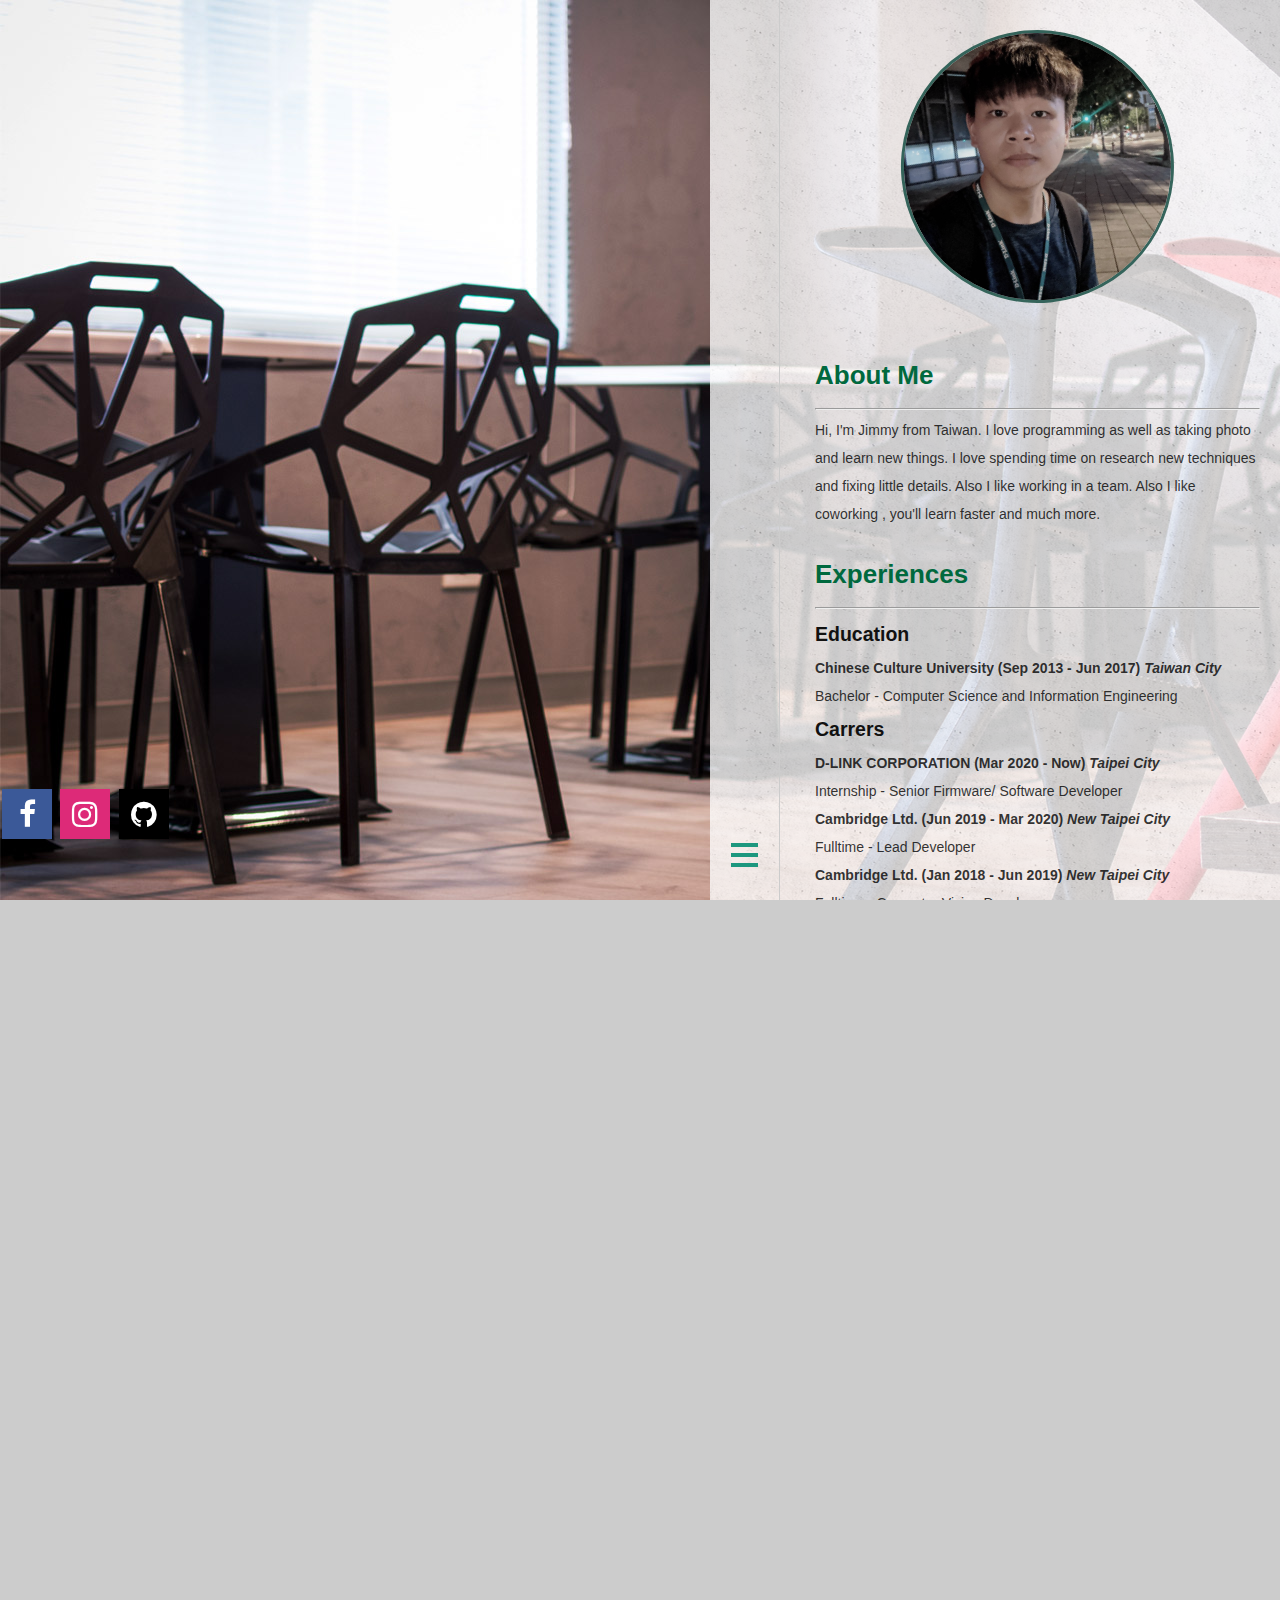
==== index.html @ 31b5d70c "[TASK] update experence, language" ====
﻿<!DOCTYPE >
<html>

<head>
    <meta http-equiv="Content-Type" content="text/html; charset=utf-8" />
    <title>Jimmy | Personal Website</title>
    <!--<link rel="SHORTCUT ICON" href="favicon.ico">-->
    <link rel="stylesheet" href="css/leaf.css" />
    <!--背景-->
    <script type="text/javascript" src="js/jquery.min.js"></script>
    <script type="text/javascript" src="js/supersized.2.0.js"></script>
    <script type="text/javascript" src="js/bg.js"></script>
    <link rel="stylesheet" type="text/css" media="all" href="css/room_bg.css" />
    <!--背景_END-->
    <!--右欄開關-->
    <script type="text/javascript" src="js/open.js"></script>
    <!--右欄開關_END-->

    <meta name="viewport" content="width=device-width, initial-scale=1" />
    <link rel="stylesheet" href="https://maxcdn.bootstrapcdn.com/font-awesome/4.3.0/css/font-awesome.min.css" />
    <link href="/view/css/bootstrap.min.css" rel="stylesheet" />
    <script type="text/javascript" src="js/a076d05399.js"></script>

    <!-- LIGHT BOX -->
    <script type="text/javascript" src="js/highslide.js"></script>
    <script type="text/javascript">
        hs.graphicsDir = "graphics/";
    </script>

    <script type="text/javascript">
        function isMobile() {
            var check = false;
            (function(a) {
                if (
                    /(android|bb\d+|meego).+mobile|avantgo|bada\/|blackberry|blazer|compal|elaine|fennec|hiptop|iemobile|ip(hone|od)|iris|kindle|lge |maemo|midp|mmp|mobile.+firefox|netfront|opera m(ob|in)i|palm( os)?|phone|p(ixi|re)\/|plucker|pocket|psp|series(4|6)0|symbian|treo|up\.(browser|link)|vodafone|wap|windows ce|xda|xiino/i.test(
                        a
                    ) ||
                    /1207|6310|6590|3gso|4thp|50[1-6]i|770s|802s|a wa|abac|ac(er|oo|s\-)|ai(ko|rn)|al(av|ca|co)|amoi|an(ex|ny|yw)|aptu|ar(ch|go)|as(te|us)|attw|au(di|\-m|r |s )|avan|be(ck|ll|nq)|bi(lb|rd)|bl(ac|az)|br(e|v)w|bumb|bw\-(n|u)|c55\/|capi|ccwa|cdm\-|cell|chtm|cldc|cmd\-|co(mp|nd)|craw|da(it|ll|ng)|dbte|dc\-s|devi|dica|dmob|do(c|p)o|ds(12|\-d)|el(49|ai)|em(l2|ul)|er(ic|k0)|esl8|ez([4-7]0|os|wa|ze)|fetc|fly(\-|_)|g1 u|g560|gene|gf\-5|g\-mo|go(\.w|od)|gr(ad|un)|haie|hcit|hd\-(m|p|t)|hei\-|hi(pt|ta)|hp( i|ip)|hs\-c|ht(c(\-| |_|a|g|p|s|t)|tp)|hu(aw|tc)|i\-(20|go|ma)|i230|iac( |\-|\/)|ibro|idea|ig01|ikom|im1k|inno|ipaq|iris|ja(t|v)a|jbro|jemu|jigs|kddi|keji|kgt( |\/)|klon|kpt |kwc\-|kyo(c|k)|le(no|xi)|lg( g|\/(k|l|u)|50|54|\-[a-w])|libw|lynx|m1\-w|m3ga|m50\/|ma(te|ui|xo)|mc(01|21|ca)|m\-cr|me(rc|ri)|mi(o8|oa|ts)|mmef|mo(01|02|bi|de|do|t(\-| |o|v)|zz)|mt(50|p1|v )|mwbp|mywa|n10[0-2]|n20[2-3]|n30(0|2)|n50(0|2|5)|n7(0(0|1)|10)|ne((c|m)\-|on|tf|wf|wg|wt)|nok(6|i)|nzph|o2im|op(ti|wv)|oran|owg1|p800|pan(a|d|t)|pdxg|pg(13|\-([1-8]|c))|phil|pire|pl(ay|uc)|pn\-2|po(ck|rt|se)|prox|psio|pt\-g|qa\-a|qc(07|12|21|32|60|\-[2-7]|i\-)|qtek|r380|r600|raks|rim9|ro(ve|zo)|s55\/|sa(ge|ma|mm|ms|ny|va)|sc(01|h\-|oo|p\-)|sdk\/|se(c(\-|0|1)|47|mc|nd|ri)|sgh\-|shar|sie(\-|m)|sk\-0|sl(45|id)|sm(al|ar|b3|it|t5)|so(ft|ny)|sp(01|h\-|v\-|v )|sy(01|mb)|t2(18|50)|t6(00|10|18)|ta(gt|lk)|tcl\-|tdg\-|tel(i|m)|tim\-|t\-mo|to(pl|sh)|ts(70|m\-|m3|m5)|tx\-9|up(\.b|g1|si)|utst|v400|v750|veri|vi(rg|te)|vk(40|5[0-3]|\-v)|vm40|voda|vulc|vx(52|53|60|61|70|80|81|83|85|98)|w3c(\-| )|webc|whit|wi(g |nc|nw)|wmlb|wonu|x700|yas\-|your|zeto|zte\-/i.test(
                        a.substr(0, 4)
                    )
                )
                    check = true;
            })(navigator.userAgent || navigator.vendor || window.opera);
            return check;
        }

        if (isMobile()) {
            document.location.href = "m/index.html";
        }
    </script>
    <meta name="google-site-verification" content="cEShAWqY3ZxwFz__zzpzjwgr3gVV1pVsUml0O7rnd60" />
    <meta name="msvalidate.01" content="6871C5CF483B81D70592AC9193F6018C" />

    <!-- Google Tag Manager -->
    <script>
        (function(w, d, s, l, i) {
            w[l] = w[l] || [];
            w[l].push({
                "gtm.start": new Date().getTime(),
                event: "gtm.js",
            });
            var f = d.getElementsByTagName(s)[0],
                j = d.createElement(s),
                dl = l != "dataLayer" ? "&l=" + l : "";
            j.async = true;
            j.src = "https://www.googletagmanager.com/gtm.js?id=" + i + dl;
            f.parentNode.insertBefore(j, f);
        })(window, document, "script", "dataLayer", "GTM-5G7M9Z7");
    </script>
    <!-- End Google Tag Manager -->

    <style></style>
</head>

<body>
    <div id="RightDiv">
        <div class="TheButton">
            <div class="wrap">
                <header>
                    <a class="close">About Jimmy</a>
                    <div class="menu"></div>
                </header>
                <div class="main"></div>
            </div>
        </div>
        <div class="Info">
            <div style="margin: 30px auto 10px auto; width: 100%;">
                <img src="images/profile.jpg" class="profile-photo" /><br />
                <h1>About Me</h1>
                <hr />
                <div class="text" id="content ">
                    <p>
                        Hi, I'm Jimmy from Taiwan. I love programming as well as taking photo and learn new things. I love spending time on research new techniques and fixing little details. Also I like working in a team. Also I like coworking , you'll learn faster and much
                        more.
                    </p>
                </div>

                <div class="text" id="content ">
                    <div id="experiences " class="container">
                        <h1>Experiences</h1>
                        <hr />
                        <h2>Education</h2>
                        <div class="row">
                            <div class="col-md-4">
                                <p style="font-weight: bold;">Chinese Culture University (Sep 2013 - Jun 2017) <i class="fas fa-map-marker-alt"> Taiwan City</i></p>

                            </div>
                            <div class="col-md-8">
                                <p>Bachelor - Computer Science and Information Engineering</p>

                            </div>
                        </div>
                        <h2>Carrers</h2>
                        <div class="row">
                            <div class="col-md-4">
                                <p style="font-weight: bold;">D-LINK CORPORATION (Mar 2020 - Now) <i class="fas fa-map-marker-alt"> Taipei City</i></p>
                            </div>
                            <div class="col-md-8">
                                <p>Internship - Senior Firmware/ Software Developer</p>

                            </div>
                        </div>
                        <div class="row">
                            <div class="col-md-4">
                                <p style="font-weight: bold;">Cambridge Ltd. (Jun 2019 - Mar 2020) <i class="fas fa-map-marker-alt"> New Taipei City</i></p>
                            </div>
                            <div class="col-md-8">
                                <p>Fulltime - Lead Developer</p>

                            </div>
                        </div>
                        <div class="row">
                            <div class="col-md-4">
                                <p style="font-weight: bold;">Cambridge Ltd. (Jan 2018 - Jun 2019) <i class="fas fa-map-marker-alt"> New Taipei City</i></p>
                            </div>
                            <div class="col-md-8">
                                <p>Fulltime - Computer Vision Developer</p>

                            </div>
                        </div>
                        <div class="row">
                            <div class="col-md-4">
                                <p style="font-weight: bold;">Taiwan Travel Map (Jan 2017 - Jun 2017) <i class="fas fa-map-marker-alt"> Taipei City</i></p>
                            </div>
                            <div class="col-md-8">
                                <p>Internship - Web Developer</p>

                            </div>
                        </div>
                    </div>
                </div>
                <h1>Language</h1>
                <hr />
                <div class="text" id="content ">
                    <div class="container">
                        <div class="row">
                            <div class="col-xs-6">
                                <label style="font-weight: bold;">Chinese (Mother tongue)</label>
                            </div>
                            <div class="col-xs-6">
                                <progress value="90" max="100"></progress>
                            </div>
                        </div>
                        <div class="row">
                            <div class="col-xs-6">
                                <label style="font-weight: bold;">English (Survivable)</label>
                            </div>
                            <div class="col-xs-6">
                                <progress value="60" max="100"></progress>
                            </div>
                        </div>
                        <div class="row">
                            <div class="col-xs-6">
                                <label style="font-weight: bold;">Japanese (A little)</label>
                            </div>
                            <div class="col-xs-6">
                                <progress value="30" max="100"></progress>
                            </div>
                        </div>
                    </div>
                </div>
            </div>
        </div>
    </div>
    <div class="bottomDiv">
        <a class="fa fa-facebook" target="_blank " href="https://www.facebook.com/Jimmy.Wuuu.Tw "></a>
        <a class="fa fa-instagram" target="_blank " href="https://www.instagram.com/letthetimestop/?hl=zh-tw "></a>
        <a class="fa fa-github" target="_blank " href="https://github.com/ZhongJunJimmy "></a>
    </div>

    <!--背景滿版左右按鈕控制-->
    <div id="navigation ">
        <a id="prevslide "></a>
        <a id="nextslide "></a>
    </div>
    <!--背景滿版左右按鈕控制_END-->
    <div id="supersize ">
        <a><img src=" " style="position: absolute; z-index: 99;" /><img src="images/bg1.jpg " /></a>
        <a><img src=" " style="position: absolute; z-index: 99;" /><img src="images/bg3.jpg " /></a>
        <a><img src=" " style="position: absolute; z-index: 99;" /><img src="images/bg2.jpg " /></a>
        <a><img src=" " style="position: absolute; z-index: 99;" /><img src="images/bg4.jpg " /></a>
        <a><img src=" " style="position: absolute; z-index: 99;" /><img src="images/bg5.jpg " /></a>
        <a><img src=" " style="position: absolute; z-index: 99;" /><img src="images/bg6.jpg " /></a>
        <a><img src=" " style="position: absolute; z-index: 99;" /><img src="images/bg7.jpg " /></a>
        <a><img src=" " style="position: absolute; z-index: 99;" /><img src="images/bg8.jpg " /></a>
        <a><img src=" " style="position: absolute; z-index: 99;" /><img src="images/bg9.jpg " /></a>
    </div>
</body>

</html>
---- css/leaf.css ----
@import url("reset.css");
html,
body {
    height: 100%;
    overflow: hidden;
    background-color: #CCC;
    font-family: Arial;
}

.wrap {
    min-height: 100%;
    *display: table;
    /* For IE7 Hack */
    *height: 100%;
    /* For IE7 Hack */
}

.main {
    overflow: auto;
    /*padding-bottom: 230px; */
}


/* must be same height as the footer */

#footer {
    position: relative;
    margin-top: -230px;
    /* negative value of footer height */
    height: 230px;
    clear: both;
    display: none;
}

header {
    transition: all 0.4s;
    background: none;
    height: 100%;
    border-right: 1px solid #CCC;
}

header:hover {
    background: #dbe000;
    transition: all 0.4s;
}

.menu {
    background: url(../images/menu.png) no-repeat center;
    width: 50px;
    height: 50px;
    position: absolute;
    z-index: 2;
    bottom: 20px;
    margin-left: 9px;
}

#RightDiv {
    width: 570px;
    height: 100%;
    min-height: 100%;
    max-height: 100%;
    position: absolute;
    z-index: 999;
    background: url(../images/menu_bg.png) repeat;
    float: right;
    right: 0px;
}

.TheButton {
    float: left;
    left: 0px;
    border: 0px solid #F00;
    width: 70px;
    height: 100%;
}

.Info {
    width: 445px;
    float: right;
    right: 0px;
    height: 100%;
    padding-right: 20px;
    /*border-left:1px solid #CCC;*/
    padding-left: 20px;
    overflow: auto;
}

.Info p {
    font-size: 13px;
    line-height: 2;
    color: #333;
}

.Info h1 {
    font-family: "Arial", sans-serif;
    padding-top: 20px;
    margin-bottom: 5px;
    color: #00693e;
}

.Info h1 span {
    color: #aac251;
    font-family: 'Oswald', sans-serif;
    font-size: 50px;
}

.Info a span {
    padding: 1px 7px;
    display: inline-block;
    color: #FFF;
    background: #1c977e;
    margin-left: 5px;
    transition: all 0.4s;
}

.Info a:hover span {
    background: #3e3e3e;
    transition: all 0.4s;
}

.Info div {
    font-size: 13px;
    line-height: 2;
    color: #111;
}

.Info .text p {
    font-family: "Arial";
    font-size: 14px;
    color: rgba(0, 0, 0, .8);
}

.close {
    width: 69px;
    display: block;
    border: 0px solid #F00;
    text-indent: -9999px;
    height: 100%;
    transition: all 0.4s;
    cursor: pointer;
    position: relative;
    z-index: 222;
}

.close:hover {
    background: #dbe000 no-repeat center top;
    transition: all 0.4s;
}

a.booking {
    position: fixed;
    z-index: 33;
    width: 80px;
    height: 80px;
    background: #ff293f;
    border-radius: 1000em;
    margin-left: 10px;
    color: #FFF;
    text-decoration: none;
    text-align: center;
    line-height: 80px;
    font-family: "Arial", sans-serif;
    transition: all 0.4s;
    top: 0;
    margin-top: 10px;
}

a.booking:hover {
    background: #1c977e;
    color: #FFF;
    transition: all 0.4s;
}

a.bookingNow {
    background: #ff293f;
    color: #FFF;
    text-decoration: none;
    text-align: center;
    font-family: "Arial", sans-serif;
    transition: all 0.4s;
    top: 0;
    margin-top: 10px;
    padding: 8px 15px;
    float: right;
    margin-bottom: 20px;
}

a.bookingNow:hover {
    background: #1c977e;
    color: #FFF;
    transition: all 0.4s;
}

.map {
    height: 32px;
    background: url(../images/map.png) left center no-repeat;
    padding-left: 30px;
}

.tel {
    height: 26px;
    background: url(../images/tel.png) left center no-repeat;
    padding-left: 30px;
}

.fax {
    height: 26px;
    background: url(../images/fax.png) left center no-repeat;
    padding-left: 30px;
}

.mail {
    height: 26px;
    background: url(../images/mail.png) left center no-repeat;
    padding-left: 30px;
    margin-bottom: 30px;
}

#footer a.copyright {
    background: url(../images/copyright.png) no-repeat;
    width: 11px;
    height: 226px;
    display: block;
    float: left;
    left: 0px;
    border: 0px solid #F00;
    margin-right: 5px;
    text-indent: -9999px;
}

#footer a.copyright:hover {
    background: url(../images/copyright_hover.png) no-repeat;
}

.links_div {
    float: left;
    left: 0px;
    width: 70px;
    border: 0px solid #F00;
    padding-left: 10px;
    margin-top: 120px;
    padding-right: 20px;
}

.links_div a.links {
    float: left;
    left: 0px;
    text-decoration: none;
    color: #000;
    font-family: "Arial", sans-serif;
    padding: 0 8px;
    text-align: center;
    display: block;
    width: 15px;
}

.links_div a.links:hover {
    color: #aac251;
}

.links_bt_div {
    border-top: 2px solid #b3d6c7;
    overflow: hidden;
    clear: both;
    padding-top: 10px;
    width: 100%;
}

.links_bt_div a.fb {
    background: url(../images/fb.png) no-repeat;
    width: 26px;
    height: 26px;
    text-indent: -9999px;
    display: block;
    float: left;
    left: 0px;
    margin-right: 5px;
    margin-left: 5px;
}

.links_bt_div a.fb:hover {
    background: url(../images/fb_hover.png) no-repeat;
}

.links_bt_div a.g {
    background: url(../images/g.png) no-repeat;
    width: 26px;
    height: 26px;
    text-indent: -9999px;
    display: block;
    float: left;
    left: 0px;
}

.links_bt_div a.g:hover {
    background: url(../images/g_hover.png) no-repeat;
}

.bedPrice {
    font-size: 13px;
    line-height: 2.5;
}

.bedPrice tr td {
    border-bottom: 1px solid #999;
}

.titleIten {
    font-weight: 900;
    font-size: 15px;
}

.bottomDiv {
    position: fixed;
    z-index: 2;
    bottom: 60px;
}

a.book {
    background: #db0827;
    border: 1px solid #db0827;
}

a.web {
    background: #116f5c;
    border: 1px solid #116f5c;
}

.bottomDiv a:hover {
    background: #db0827;
    border: 1px solid #db0827;
    transition: all 0.4s;
}

.bottomDiv .fa {
    padding: 10px;
    font-size: 30px;
    width: 30px;
    text-align: center;
    text-decoration: none;
    margin: 1px 2px;
}

.bottomDiv .fa:hover {
    opacity: 0.7;
}

.bottomDiv .fa-facebook {
    background: #3B5998;
    color: white;
}

.bottomDiv .fa-Instagram {
    background: #DD2A78;
    color: white;
}

.bottomDiv .fa-github {
    background: rgb(0, 0, 0);
    color: white;
}

.Info .profile-photo {
    transform: rotate(-28deg);
    max-width: 60%;
    border-radius: 50%;
    border: 3px solid #116f5c;
    display: block;
    margin: auto;
    transition: all .25s linear;
    -webkit-filter: grayscale(50%);
    /* Safari */
    filter: grayscale(50%);
}

.Info .profile-photo:hover {
    transition: all .25s linear;
    -webkit-filter: grayscale(15%);
    /* Safari */
    filter: grayscale(15%);
}


/*LIGHTBOX*/

.highslide-wrapper div {
    font-family: Verdana, Helvetica;
    font-size: 10pt;
}

.highslide {
    cursor: url(graphics/zoomin.cur), pointer;
    outline: none;
    text-decoration: none;
}

.highslide-active-anchor img {
    visibility: hidden;
}

.highslide-wrapper,
.drop-shadow {
    background: white;
}

.highslide img {
    border: 4px solid #666;
    transition: all 0.4s;
}

.highslide:hover img {
    border: 4px solid #dbe000;
    transition: all 0.4s;
}

.highslide-wrapper {
    background: white;
}

.highslide-image {
    border: 10px solid #fff;
}

.highslide-caption {
    display: none;
    border: 5px solid white;
    border-top: none;
    padding: 0px 5px 5px 5px;
    background-color: white;
    color: #333;
}

.highslide-loading {
    display: block;
    color: black;
    font-size: 8pt;
    font-family: sans-serif;
    font-weight: bold;
    text-decoration: none;
    padding: 2px;
    border: 1px solid black;
    background-color: white;
    padding-left: 22px;
    background-image: url(../graphics/loader.white.gif);
    background-repeat: no-repeat;
    background-position: 3px 1px;
}

a.highslide-credits,
a.highslide-credits i {
    padding: 2px;
    color: silver;
    text-decoration: none;
    font-size: 10px;
}

a.highslide-credits:hover,
a.highslide-credits:hover i {
    color: white;
    background-color: gray;
}

a.highslide-full-expand {
    background: url(../highslide/graphics/fullexpand.gif) no-repeat;
    display: block;
    margin: 0 10px 10px 0;
    width: 34px;
    height: 34px;
}

.Info p button {
    border-radius: 3px;
    background-color: #e7e7e0;
    color: rgb(0, 54, 9);
    font-family: "Arial"
}

.Info p button:hover {
    border-radius: 3px;
    background-color: white;
    color: black;
    border: 2px solid #e7e7e0;
    font-family: "Arial";
}
---- css/room_bg.css ----
@charset "utf-8";
/* CSS Document */

		#contentframe{
			/*overflow: hidden;*/
			/*border-top:solid 1px #4F4F4F;
			border-bottom:1px solid #000;*/
			/*height: 100%;
			text-align:left;
			z-index: 3;*/
		}
		#slidecounter{
			float:left;
			color:#4F4F4F;
			font:50px "Helvetica Neue", Arial, sans-serif;
			font-weight:bold;
			margin:18px 20px;
			display:none;
		}
		#slidecaption{
			overflow: hidden;
			float:left;
			color:#FFF;
			font:26px "Helvetica Neue", Arial, sans-serif;
			font-weight:bold;
			/*margin:33px 0;*/
			display:none;
		}
		/*Supersized Stamp*/
		.stamp{
			float: right;
			/*margin: 25px 20px 0 0;*/
		}
		/*Supersize Plugin Styles*/
		#navigation{
			background: url('images/navbg.gif') no-repeat;
			z-index: 3;
			position:fixed;
			top:50%;
			margin-top:-90px;
			width:100%;
			/*display:none;*/
		}
		#prevslide{ background:url(../images/prevslide.png); width:60px; height:60px; display:block; cursor:pointer; float: left;}
		#nextslide{ float:right; margin-right:72px; background:url(../images/nextslide.png); width:60px; height:60px; display:block; cursor:pointer;}
		/*#loading {
			position: absolute;
			top: 49.5%; 
			left: 49.5%;
			z-index: 3;
			width: 24px; 
			height: 24px;
			text-indent: -999em;
			background-image: url(images/progress.gif);
		}*/
		#supersize{
			position: fixed;
			z-index:1;
		}
		#supersize img, #supersize a{
			height:100%;
			width:100%;
			position:absolute;
			z-index: 0;
			
		}
		#supersize .prevslide, #supersize .prevslide img{
			z-index: 1;
		}
		#supersize .activeslide, #supersize .activeslide img{
			z-index: 2;
		}
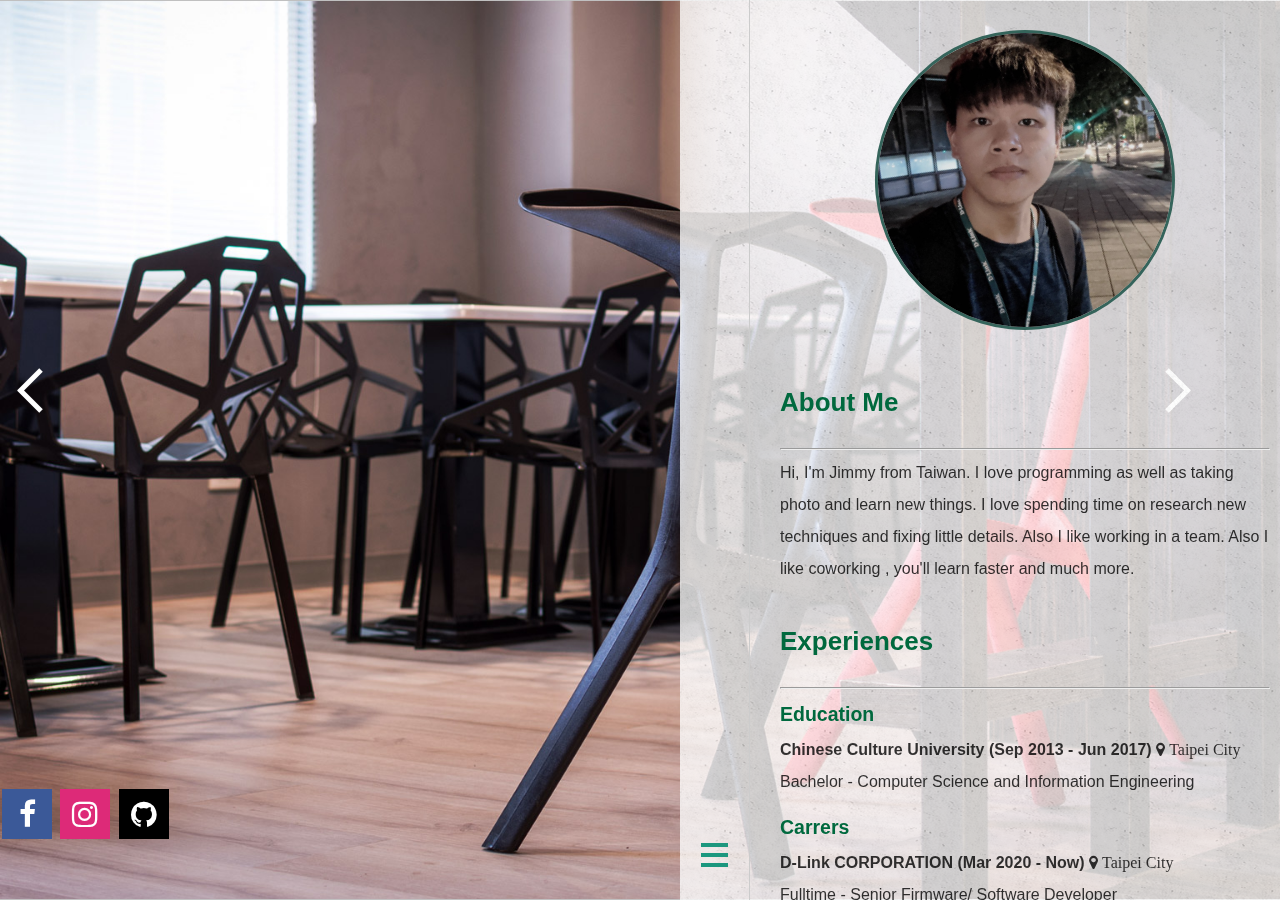
==== commit a443a14b: "[FIX] fix button miss issue" ====
--- a/index.html
+++ b/index.html
@@ -1,11 +1,11 @@
-﻿<!DOCTYPE >
+﻿<!DOCTYPE>
 <html>
 
 <head>
     <meta http-equiv="Content-Type" content="text/html; charset=utf-8" />
     <title>Jimmy | Personal Website</title>
     <!--<link rel="SHORTCUT ICON" href="favicon.ico">-->
-    <link rel="stylesheet" href="css/leaf.css" />
+    <link rel="stylesheet" href="css/leaf.css">
     <!--背景-->
     <script type="text/javascript" src="js/jquery.min.js"></script>
     <script type="text/javascript" src="js/supersized.2.0.js"></script>
@@ -16,33 +16,24 @@
     <script type="text/javascript" src="js/open.js"></script>
     <!--右欄開關_END-->
 
-    <meta name="viewport" content="width=device-width, initial-scale=1" />
-    <link rel="stylesheet" href="https://maxcdn.bootstrapcdn.com/font-awesome/4.3.0/css/font-awesome.min.css" />
-    <link href="/view/css/bootstrap.min.css" rel="stylesheet" />
-    <script type="text/javascript" src="js/a076d05399.js"></script>
+    <meta name="viewport" content="width=device-width, initial-scale=1">
+    <link rel="stylesheet" href="https://maxcdn.bootstrapcdn.com/font-awesome/4.3.0/css/font-awesome.min.css">
 
     <!-- LIGHT BOX -->
     <script type="text/javascript" src="js/highslide.js"></script>
     <script type="text/javascript">
-        hs.graphicsDir = "graphics/";
+        hs.graphicsDir = 'graphics/';
     </script>
 
     <script type="text/javascript">
         function isMobile() {
             var check = false;
             (function(a) {
-                if (
-                    /(android|bb\d+|meego).+mobile|avantgo|bada\/|blackberry|blazer|compal|elaine|fennec|hiptop|iemobile|ip(hone|od)|iris|kindle|lge |maemo|midp|mmp|mobile.+firefox|netfront|opera m(ob|in)i|palm( os)?|phone|p(ixi|re)\/|plucker|pocket|psp|series(4|6)0|symbian|treo|up\.(browser|link)|vodafone|wap|windows ce|xda|xiino/i.test(
-                        a
-                    ) ||
-                    /1207|6310|6590|3gso|4thp|50[1-6]i|770s|802s|a wa|abac|ac(er|oo|s\-)|ai(ko|rn)|al(av|ca|co)|amoi|an(ex|ny|yw)|aptu|ar(ch|go)|as(te|us)|attw|au(di|\-m|r |s )|avan|be(ck|ll|nq)|bi(lb|rd)|bl(ac|az)|br(e|v)w|bumb|bw\-(n|u)|c55\/|capi|ccwa|cdm\-|cell|chtm|cldc|cmd\-|co(mp|nd)|craw|da(it|ll|ng)|dbte|dc\-s|devi|dica|dmob|do(c|p)o|ds(12|\-d)|el(49|ai)|em(l2|ul)|er(ic|k0)|esl8|ez([4-7]0|os|wa|ze)|fetc|fly(\-|_)|g1 u|g560|gene|gf\-5|g\-mo|go(\.w|od)|gr(ad|un)|haie|hcit|hd\-(m|p|t)|hei\-|hi(pt|ta)|hp( i|ip)|hs\-c|ht(c(\-| |_|a|g|p|s|t)|tp)|hu(aw|tc)|i\-(20|go|ma)|i230|iac( |\-|\/)|ibro|idea|ig01|ikom|im1k|inno|ipaq|iris|ja(t|v)a|jbro|jemu|jigs|kddi|keji|kgt( |\/)|klon|kpt |kwc\-|kyo(c|k)|le(no|xi)|lg( g|\/(k|l|u)|50|54|\-[a-w])|libw|lynx|m1\-w|m3ga|m50\/|ma(te|ui|xo)|mc(01|21|ca)|m\-cr|me(rc|ri)|mi(o8|oa|ts)|mmef|mo(01|02|bi|de|do|t(\-| |o|v)|zz)|mt(50|p1|v )|mwbp|mywa|n10[0-2]|n20[2-3]|n30(0|2)|n50(0|2|5)|n7(0(0|1)|10)|ne((c|m)\-|on|tf|wf|wg|wt)|nok(6|i)|nzph|o2im|op(ti|wv)|oran|owg1|p800|pan(a|d|t)|pdxg|pg(13|\-([1-8]|c))|phil|pire|pl(ay|uc)|pn\-2|po(ck|rt|se)|prox|psio|pt\-g|qa\-a|qc(07|12|21|32|60|\-[2-7]|i\-)|qtek|r380|r600|raks|rim9|ro(ve|zo)|s55\/|sa(ge|ma|mm|ms|ny|va)|sc(01|h\-|oo|p\-)|sdk\/|se(c(\-|0|1)|47|mc|nd|ri)|sgh\-|shar|sie(\-|m)|sk\-0|sl(45|id)|sm(al|ar|b3|it|t5)|so(ft|ny)|sp(01|h\-|v\-|v )|sy(01|mb)|t2(18|50)|t6(00|10|18)|ta(gt|lk)|tcl\-|tdg\-|tel(i|m)|tim\-|t\-mo|to(pl|sh)|ts(70|m\-|m3|m5)|tx\-9|up(\.b|g1|si)|utst|v400|v750|veri|vi(rg|te)|vk(40|5[0-3]|\-v)|vm40|voda|vulc|vx(52|53|60|61|70|80|81|83|85|98)|w3c(\-| )|webc|whit|wi(g |nc|nw)|wmlb|wonu|x700|yas\-|your|zeto|zte\-/i.test(
-                        a.substr(0, 4)
-                    )
-                )
+                if (/(android|bb\d+|meego).+mobile|avantgo|bada\/|blackberry|blazer|compal|elaine|fennec|hiptop|iemobile|ip(hone|od)|iris|kindle|lge |maemo|midp|mmp|mobile.+firefox|netfront|opera m(ob|in)i|palm( os)?|phone|p(ixi|re)\/|plucker|pocket|psp|series(4|6)0|symbian|treo|up\.(browser|link)|vodafone|wap|windows ce|xda|xiino/i.test(a) || /1207|6310|6590|3gso|4thp|50[1-6]i|770s|802s|a wa|abac|ac(er|oo|s\-)|ai(ko|rn)|al(av|ca|co)|amoi|an(ex|ny|yw)|aptu|ar(ch|go)|as(te|us)|attw|au(di|\-m|r |s )|avan|be(ck|ll|nq)|bi(lb|rd)|bl(ac|az)|br(e|v)w|bumb|bw\-(n|u)|c55\/|capi|ccwa|cdm\-|cell|chtm|cldc|cmd\-|co(mp|nd)|craw|da(it|ll|ng)|dbte|dc\-s|devi|dica|dmob|do(c|p)o|ds(12|\-d)|el(49|ai)|em(l2|ul)|er(ic|k0)|esl8|ez([4-7]0|os|wa|ze)|fetc|fly(\-|_)|g1 u|g560|gene|gf\-5|g\-mo|go(\.w|od)|gr(ad|un)|haie|hcit|hd\-(m|p|t)|hei\-|hi(pt|ta)|hp( i|ip)|hs\-c|ht(c(\-| |_|a|g|p|s|t)|tp)|hu(aw|tc)|i\-(20|go|ma)|i230|iac( |\-|\/)|ibro|idea|ig01|ikom|im1k|inno|ipaq|iris|ja(t|v)a|jbro|jemu|jigs|kddi|keji|kgt( |\/)|klon|kpt |kwc\-|kyo(c|k)|le(no|xi)|lg( g|\/(k|l|u)|50|54|\-[a-w])|libw|lynx|m1\-w|m3ga|m50\/|ma(te|ui|xo)|mc(01|21|ca)|m\-cr|me(rc|ri)|mi(o8|oa|ts)|mmef|mo(01|02|bi|de|do|t(\-| |o|v)|zz)|mt(50|p1|v )|mwbp|mywa|n10[0-2]|n20[2-3]|n30(0|2)|n50(0|2|5)|n7(0(0|1)|10)|ne((c|m)\-|on|tf|wf|wg|wt)|nok(6|i)|nzph|o2im|op(ti|wv)|oran|owg1|p800|pan(a|d|t)|pdxg|pg(13|\-([1-8]|c))|phil|pire|pl(ay|uc)|pn\-2|po(ck|rt|se)|prox|psio|pt\-g|qa\-a|qc(07|12|21|32|60|\-[2-7]|i\-)|qtek|r380|r600|raks|rim9|ro(ve|zo)|s55\/|sa(ge|ma|mm|ms|ny|va)|sc(01|h\-|oo|p\-)|sdk\/|se(c(\-|0|1)|47|mc|nd|ri)|sgh\-|shar|sie(\-|m)|sk\-0|sl(45|id)|sm(al|ar|b3|it|t5)|so(ft|ny)|sp(01|h\-|v\-|v )|sy(01|mb)|t2(18|50)|t6(00|10|18)|ta(gt|lk)|tcl\-|tdg\-|tel(i|m)|tim\-|t\-mo|to(pl|sh)|ts(70|m\-|m3|m5)|tx\-9|up(\.b|g1|si)|utst|v400|v750|veri|vi(rg|te)|vk(40|5[0-3]|\-v)|vm40|voda|vulc|vx(52|53|60|61|70|80|81|83|85|98)|w3c(\-| )|webc|whit|wi(g |nc|nw)|wmlb|wonu|x700|yas\-|your|zeto|zte\-/i.test(a.substr(0, 4)))
                     check = true;
             })(navigator.userAgent || navigator.vendor || window.opera);
             return check;
-        }
+        };
 
         if (isMobile()) {
             document.location.href = "m/index.html";
@@ -56,20 +47,23 @@
         (function(w, d, s, l, i) {
             w[l] = w[l] || [];
             w[l].push({
-                "gtm.start": new Date().getTime(),
-                event: "gtm.js",
+                'gtm.start': new Date().getTime(),
+                event: 'gtm.js'
             });
             var f = d.getElementsByTagName(s)[0],
                 j = d.createElement(s),
-                dl = l != "dataLayer" ? "&l=" + l : "";
+                dl = l != 'dataLayer' ? '&l=' + l : '';
             j.async = true;
-            j.src = "https://www.googletagmanager.com/gtm.js?id=" + i + dl;
+            j.src =
+                'https://www.googletagmanager.com/gtm.js?id=' + i + dl;
             f.parentNode.insertBefore(j, f);
-        })(window, document, "script", "dataLayer", "GTM-5G7M9Z7");
+        })(window, document, 'script', 'dataLayer', 'GTM-5G7M9Z7');
     </script>
     <!-- End Google Tag Manager -->
 
-    <style></style>
+    <style>
+
+    </style>
 </head>
 
 <body>
@@ -82,6 +76,7 @@
                 </header>
                 <div class="main"></div>
             </div>
+
         </div>
         <div class="Info">
             <div style="margin: 30px auto 10px auto; width: 100%;">
@@ -102,49 +97,27 @@
                         <h2>Education</h2>
                         <div class="row">
                             <div class="col-md-4">
-                                <p style="font-weight: bold;">Chinese Culture University (Sep 2013 - Jun 2017) <i class="fas fa-map-marker-alt"> Taiwan City</i></p>
+                                <p><span style="font-weight: bold;">Chinese Culture University (Sep 2013 - Jun 2017) <i class="fa fa-map-marker"> Taipei City</i></span> <br/>Bachelor - Computer Science and Information Engineering</p>
 
                             </div>
                             <div class="col-md-8">
-                                <p>Bachelor - Computer Science and Information Engineering</p>
+
 
                             </div>
                         </div>
                         <h2>Carrers</h2>
                         <div class="row">
-                            <div class="col-md-4">
-                                <p style="font-weight: bold;">D-LINK CORPORATION (Mar 2020 - Now) <i class="fas fa-map-marker-alt"> Taipei City</i></p>
+                            <div class="col-md-3">
+                                <p> <span style="font-weight: bold;"> D-Link CORPORATION (Mar 2020 - Now) <i class="fa fa-map-marker"> Taipei City</i></span> <br/> Fulltime - Senior Firmware/ Software Developer</p>
                             </div>
-                            <div class="col-md-8">
-                                <p>Internship - Senior Firmware/ Software Developer</p>
-
+                            <div class="col-md-3">
+                                <p> <span style="font-weight: bold;"> Cambridge Ltd. (Jun 2019 - Mar 2020) <i class="fa fa-map-marker"> New Taipei City</i></span> <br/> Fulltime - Lead Developer</p>
                             </div>
-                        </div>
-                        <div class="row">
-                            <div class="col-md-4">
-                                <p style="font-weight: bold;">Cambridge Ltd. (Jun 2019 - Mar 2020) <i class="fas fa-map-marker-alt"> New Taipei City</i></p>
+                            <div class="col-md-3">
+                                <p> <span style="font-weight: bold;"> Cambridge Ltd. (Jan 2018 - Jun 2019) <i class="fa fa-map-marker"> New Taipei City</i></span> <br/> Fulltime - Computer Vision Developer</p>
                             </div>
-                            <div class="col-md-8">
-                                <p>Fulltime - Lead Developer</p>
-
-                            </div>
-                        </div>
-                        <div class="row">
-                            <div class="col-md-4">
-                                <p style="font-weight: bold;">Cambridge Ltd. (Jan 2018 - Jun 2019) <i class="fas fa-map-marker-alt"> New Taipei City</i></p>
-                            </div>
-                            <div class="col-md-8">
-                                <p>Fulltime - Computer Vision Developer</p>
-
-                            </div>
-                        </div>
-                        <div class="row">
-                            <div class="col-md-4">
-                                <p style="font-weight: bold;">Taiwan Travel Map (Jan 2017 - Jun 2017) <i class="fas fa-map-marker-alt"> Taipei City</i></p>
-                            </div>
-                            <div class="col-md-8">
-                                <p>Internship - Web Developer</p>
-
+                            <div class="col-md-3">
+                                <p> <span style="font-weight: bold;"> Taiwan Travel Map (Jan 2017 - Jun 2017) <i class="fa fa-map-marker"> Taipei City</i></span> <br/> Internship - Web Developer</p>
                             </div>
                         </div>
                     </div>
@@ -154,56 +127,47 @@
                 <div class="text" id="content ">
                     <div class="container">
                         <div class="row">
-                            <div class="col-xs-6">
+                            <div class="col-xs-4">
                                 <label style="font-weight: bold;">Chinese (Mother tongue)</label>
+                                <progress value="100" max="100"></progress>
                             </div>
-                            <div class="col-xs-6">
-                                <progress value="90" max="100"></progress>
-                            </div>
-                        </div>
-                        <div class="row">
-                            <div class="col-xs-6">
+                            <div class="col-xs-4">
                                 <label style="font-weight: bold;">English (Survivable)</label>
-                            </div>
-                            <div class="col-xs-6">
                                 <progress value="60" max="100"></progress>
                             </div>
-                        </div>
-                        <div class="row">
-                            <div class="col-xs-6">
+                            <div class="col-xs-4">
                                 <label style="font-weight: bold;">Japanese (A little)</label>
-                            </div>
-                            <div class="col-xs-6">
                                 <progress value="30" max="100"></progress>
                             </div>
                         </div>
                     </div>
                 </div>
             </div>
+
         </div>
     </div>
     <div class="bottomDiv">
-        <a class="fa fa-facebook" target="_blank " href="https://www.facebook.com/Jimmy.Wuuu.Tw "></a>
-        <a class="fa fa-instagram" target="_blank " href="https://www.instagram.com/letthetimestop/?hl=zh-tw "></a>
-        <a class="fa fa-github" target="_blank " href="https://github.com/ZhongJunJimmy "></a>
+        <a class="fa fa-facebook" target="_blank" href="https://www.facebook.com/Jimmy.Wuuu.Tw"></a>
+        <a class="fa fa-instagram" target="_blank" href="https://www.instagram.com/letthetimestop/?hl=zh-tw"></a>
+        <a class="fa fa-github" target="_blank" href="https://github.com/ZhongJunJimmy"></a>
     </div>
 
     <!--背景滿版左右按鈕控制-->
-    <div id="navigation ">
-        <a id="prevslide "></a>
-        <a id="nextslide "></a>
+    <div id="navigation">
+        <a id="prevslide"></a>
+        <a id="nextslide"></a>
     </div>
     <!--背景滿版左右按鈕控制_END-->
-    <div id="supersize ">
-        <a><img src=" " style="position: absolute; z-index: 99;" /><img src="images/bg1.jpg " /></a>
-        <a><img src=" " style="position: absolute; z-index: 99;" /><img src="images/bg3.jpg " /></a>
-        <a><img src=" " style="position: absolute; z-index: 99;" /><img src="images/bg2.jpg " /></a>
-        <a><img src=" " style="position: absolute; z-index: 99;" /><img src="images/bg4.jpg " /></a>
-        <a><img src=" " style="position: absolute; z-index: 99;" /><img src="images/bg5.jpg " /></a>
-        <a><img src=" " style="position: absolute; z-index: 99;" /><img src="images/bg6.jpg " /></a>
-        <a><img src=" " style="position: absolute; z-index: 99;" /><img src="images/bg7.jpg " /></a>
-        <a><img src=" " style="position: absolute; z-index: 99;" /><img src="images/bg8.jpg " /></a>
-        <a><img src=" " style="position: absolute; z-index: 99;" /><img src="images/bg9.jpg " /></a>
+    <div id="supersize">
+        <a><img src="" style="position:absolute; z-index:99;" /><img src="images/bg1.jpg" /></a>
+        <a><img src="" style="position:absolute; z-index:99;" /><img src="images/bg3.jpg" /></a>
+        <a><img src="" style="position:absolute; z-index:99;" /><img src="images/bg2.jpg" /></a>
+        <a><img src="" style="position:absolute; z-index:99;" /><img src="images/bg4.jpg" /></a>
+        <a><img src="" style="position:absolute; z-index:99;" /><img src="images/bg5.jpg" /></a>
+        <a><img src="" style="position:absolute; z-index:99;" /><img src="images/bg6.jpg" /></a>
+        <a><img src="" style="position:absolute; z-index:99;" /><img src="images/bg7.jpg" /></a>
+        <a><img src="" style="position:absolute; z-index:99;" /><img src="images/bg8.jpg" /></a>
+        <a><img src="" style="position:absolute; z-index:99;" /><img src="images/bg9.jpg" /></a>
     </div>
 </body>
 
--- a/css/leaf.css
+++ b/css/leaf.css
@@ -55,7 +55,7 @@
 }
 
 #RightDiv {
-    width: 570px;
+    width: 600px;
     height: 100%;
     min-height: 100%;
     max-height: 100%;
@@ -75,13 +75,13 @@
 }
 
 .Info {
-    width: 445px;
+    width: 490px;
     float: right;
     right: 0px;
     height: 100%;
-    padding-right: 20px;
+    padding-right: 10px;
     /*border-left:1px solid #CCC;*/
-    padding-left: 20px;
+    padding-left: 0px;
     overflow: auto;
 }
 
@@ -94,7 +94,7 @@
 .Info h1 {
     font-family: "Arial", sans-serif;
     padding-top: 20px;
-    margin-bottom: 5px;
+    margin-bottom: 20px;
     color: #00693e;
 }
 
@@ -102,6 +102,10 @@
     color: #aac251;
     font-family: 'Oswald', sans-serif;
     font-size: 50px;
+}
+
+.Info h2 {
+    color: #00693e;
 }
 
 .Info a span {
@@ -125,8 +129,11 @@
 }
 
 .Info .text p {
-    font-family: "Arial";
-    font-size: 14px;
+    word-wrap: break-word;
+    margin-bottom: 10px;
+    font-family: "Arial", sans-serif;
+    font-size: 16px;
+    line-height: 2;
     color: rgba(0, 0, 0, .8);
 }
 
@@ -191,6 +198,15 @@
     transition: all 0.4s;
 }
 
+h3 {
+    border: 1px solid #666;
+    padding: 5px 15px;
+    border-radius: 3px;
+    display: table;
+    margin-top: 20px;
+    margin-bottom: 10px;
+}
+
 .map {
     height: 32px;
     background: url(../images/map.png) left center no-repeat;
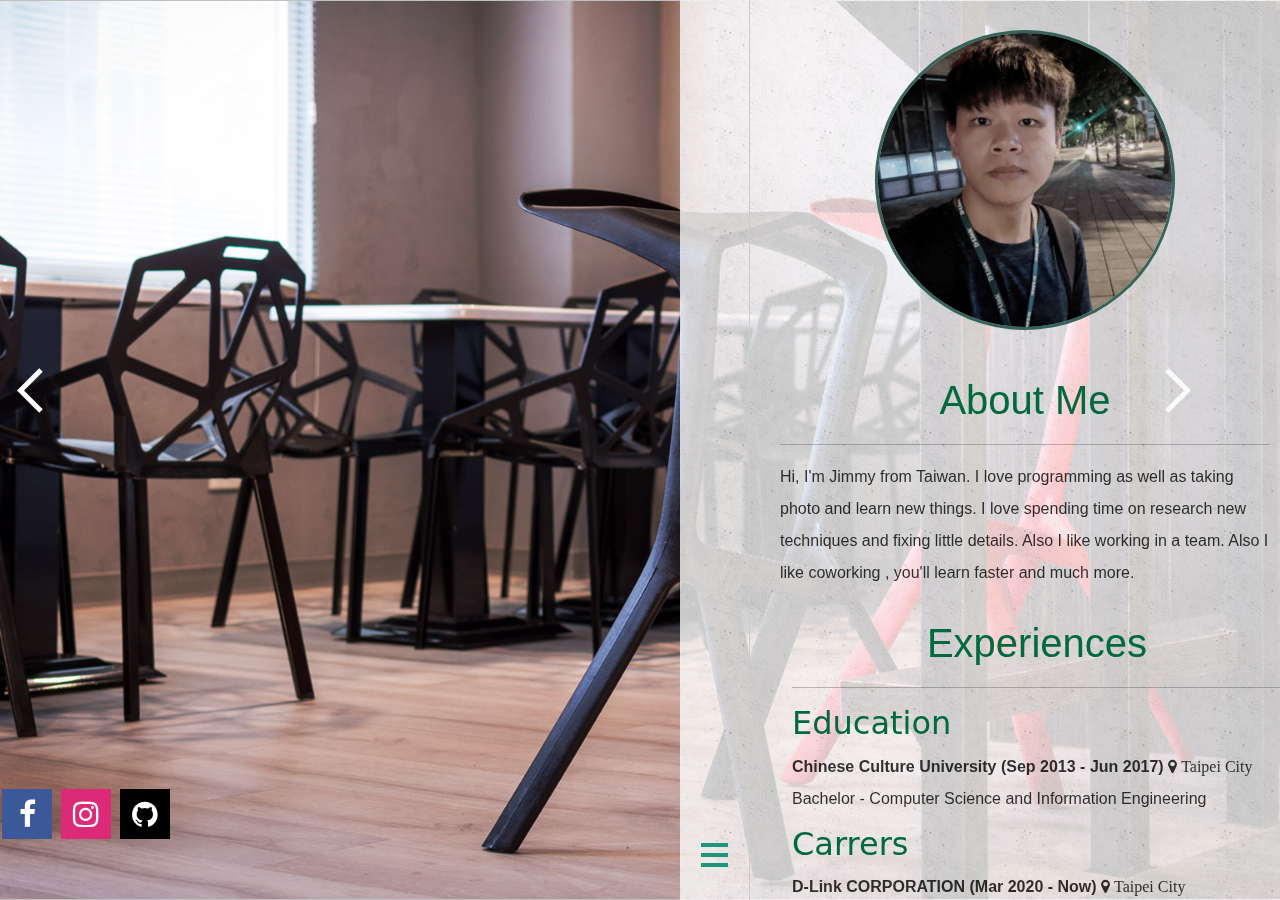
==== commit 5abe99d5: "[TASK] Update Mobile Page" ====
--- a/index.html
+++ b/index.html
@@ -10,6 +10,8 @@
     <script type="text/javascript" src="js/jquery.min.js"></script>
     <script type="text/javascript" src="js/supersized.2.0.js"></script>
     <script type="text/javascript" src="js/bg.js"></script>
+    <!-- Bootstrap core CSS -->
+    <link href="./css/bootstrap.min.css" rel="stylesheet">
     <link rel="stylesheet" type="text/css" media="all" href="css/room_bg.css" />
     <!--背景_END-->
     <!--右欄開關-->
@@ -95,31 +97,13 @@
                         <h1>Experiences</h1>
                         <hr />
                         <h2>Education</h2>
-                        <div class="row">
-                            <div class="col-md-4">
-                                <p><span style="font-weight: bold;">Chinese Culture University (Sep 2013 - Jun 2017) <i class="fa fa-map-marker"> Taipei City</i></span> <br/>Bachelor - Computer Science and Information Engineering</p>
-
-                            </div>
-                            <div class="col-md-8">
-
-
-                            </div>
-                        </div>
+                        <p><span style="font-weight: bold;">Chinese Culture University (Sep 2013 - Jun 2017) <i class="fa fa-map-marker"> Taipei City</i></span> <br/>Bachelor - Computer Science and Information Engineering</p>
                         <h2>Carrers</h2>
-                        <div class="row">
-                            <div class="col-md-3">
-                                <p> <span style="font-weight: bold;"> D-Link CORPORATION (Mar 2020 - Now) <i class="fa fa-map-marker"> Taipei City</i></span> <br/> Fulltime - Senior Firmware/ Software Developer</p>
-                            </div>
-                            <div class="col-md-3">
-                                <p> <span style="font-weight: bold;"> Cambridge Ltd. (Jun 2019 - Mar 2020) <i class="fa fa-map-marker"> New Taipei City</i></span> <br/> Fulltime - Lead Developer</p>
-                            </div>
-                            <div class="col-md-3">
-                                <p> <span style="font-weight: bold;"> Cambridge Ltd. (Jan 2018 - Jun 2019) <i class="fa fa-map-marker"> New Taipei City</i></span> <br/> Fulltime - Computer Vision Developer</p>
-                            </div>
-                            <div class="col-md-3">
-                                <p> <span style="font-weight: bold;"> Taiwan Travel Map (Jan 2017 - Jun 2017) <i class="fa fa-map-marker"> Taipei City</i></span> <br/> Internship - Web Developer</p>
-                            </div>
-                        </div>
+                        <p> <span style="font-weight: bold;"> D-Link CORPORATION (Mar 2020 - Now) <i class="fa fa-map-marker"> Taipei City</i></span> <br/> Fulltime - Senior Firmware/ Software Developer</p>
+                        <p> <span style="font-weight: bold;"> Cambridge Ltd. (Jun 2019 - Mar 2020) <i class="fa fa-map-marker"> New Taipei City</i></span> <br/> Fulltime - Lead Developer</p>
+                        <p> <span style="font-weight: bold;"> Cambridge Ltd. (Jan 2018 - Jun 2019) <i class="fa fa-map-marker"> New Taipei City</i></span> <br/> Fulltime - Computer Vision Developer</p>
+                        <p> <span style="font-weight: bold;"> Taiwan Travel Map (Jan 2017 - Jun 2017) <i class="fa fa-map-marker"> Taipei City</i></span> <br/> Internship - Web Developer</p>
+                       
                     </div>
                 </div>
                 <h1>Language</h1>
@@ -128,16 +112,36 @@
                     <div class="container">
                         <div class="row">
                             <div class="col-xs-4">
-                                <label style="font-weight: bold;">Chinese (Mother tongue)</label>
-                                <progress value="100" max="100"></progress>
+                                <div class="row">
+                                    <div class="col">
+                                        <label style="font-weight: bold;">Chinese (Mother tongue)</label>
+                                    </div>
+                                    <div class="col">
+                                        <progress value="100" max="100"></progress>
+                                    </div>
+                                </div>
                             </div>
                             <div class="col-xs-4">
-                                <label style="font-weight: bold;">English (Survivable)</label>
-                                <progress value="60" max="100"></progress>
+                                <div class="row">
+                                    <div class="col">
+                                        <label style="font-weight: bold;">English (Survivable)</label>
+                                    </div>
+                                    <div class="col">
+                                        <progress value="60" max="100"></progress>
+                                    </div>
+                                </div>
+                        
                             </div>
                             <div class="col-xs-4">
-                                <label style="font-weight: bold;">Japanese (A little)</label>
-                                <progress value="30" max="100"></progress>
+                                <div class="row">
+                                    <div class="col">
+                                        <label style="font-weight: bold;">Japanese (A little)</label>
+                                    </div>
+                                    <div class="col">
+                                        <progress value="30" max="100"></progress>
+                                    </div>
+                                </div>
+                        
                             </div>
                         </div>
                     </div>
--- a/css/leaf.css
+++ b/css/leaf.css
@@ -96,6 +96,7 @@
     padding-top: 20px;
     margin-bottom: 20px;
     color: #00693e;
+    text-align: center;
 }
 
 .Info h1 span {
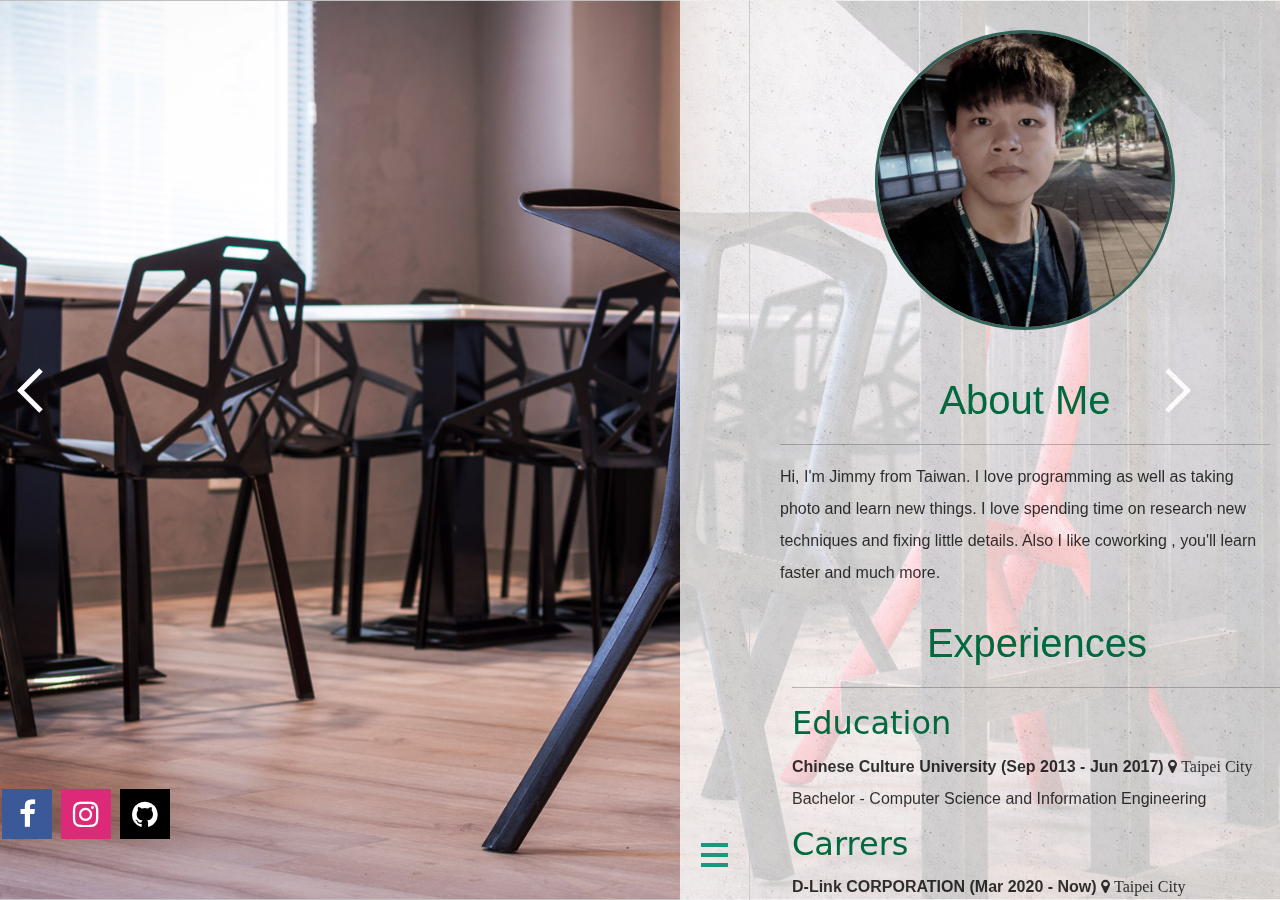
==== commit 52802be4: "[FIX] Fix about me contents" ====
--- a/index.html
+++ b/index.html
@@ -87,7 +87,7 @@
                 <hr />
                 <div class="text" id="content ">
                     <p>
-                        Hi, I'm Jimmy from Taiwan. I love programming as well as taking photo and learn new things. I love spending time on research new techniques and fixing little details. Also I like working in a team. Also I like coworking , you'll learn faster and much
+                        Hi, I'm Jimmy from Taiwan. I love programming as well as taking photo and learn new things. I love spending time on research new techniques and fixing little details. Also I like coworking , you'll learn faster and much
                         more.
                     </p>
                 </div>
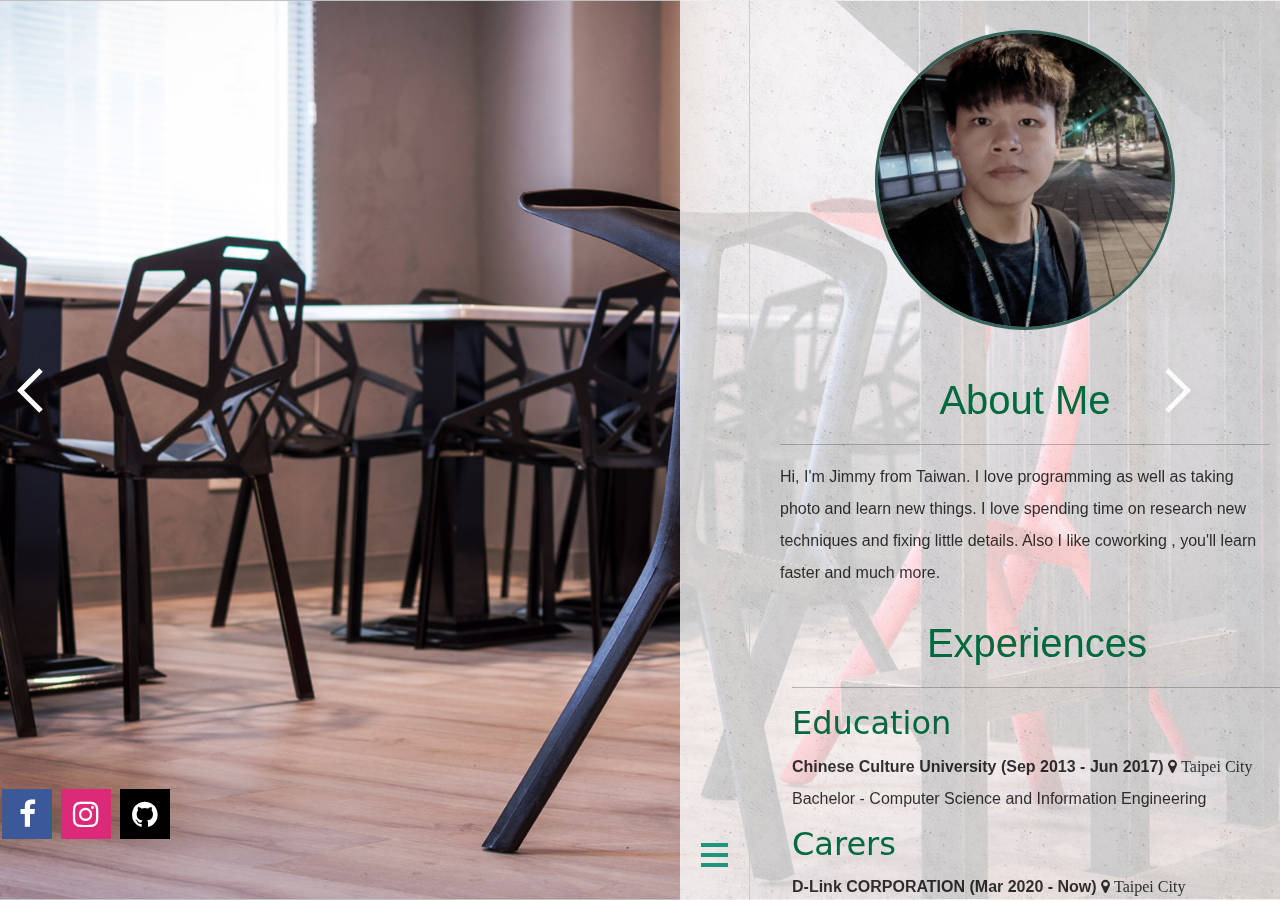
==== commit ec1d7aed: "Update index.html" ====
--- a/index.html
+++ b/index.html
@@ -98,7 +98,7 @@
                         <hr />
                         <h2>Education</h2>
                         <p><span style="font-weight: bold;">Chinese Culture University (Sep 2013 - Jun 2017) <i class="fa fa-map-marker"> Taipei City</i></span> <br/>Bachelor - Computer Science and Information Engineering</p>
-                        <h2>Carrers</h2>
+                        <h2>Carers</h2>
                         <p> <span style="font-weight: bold;"> D-Link CORPORATION (Mar 2020 - Now) <i class="fa fa-map-marker"> Taipei City</i></span> <br/> Fulltime - Senior Firmware/ Software Developer</p>
                         <p> <span style="font-weight: bold;"> Cambridge Ltd. (Jun 2019 - Mar 2020) <i class="fa fa-map-marker"> New Taipei City</i></span> <br/> Fulltime - Lead Developer</p>
                         <p> <span style="font-weight: bold;"> Cambridge Ltd. (Jan 2018 - Jun 2019) <i class="fa fa-map-marker"> New Taipei City</i></span> <br/> Fulltime - Computer Vision Developer</p>
@@ -175,4 +175,4 @@
     </div>
 </body>
 
-</html>+</html>
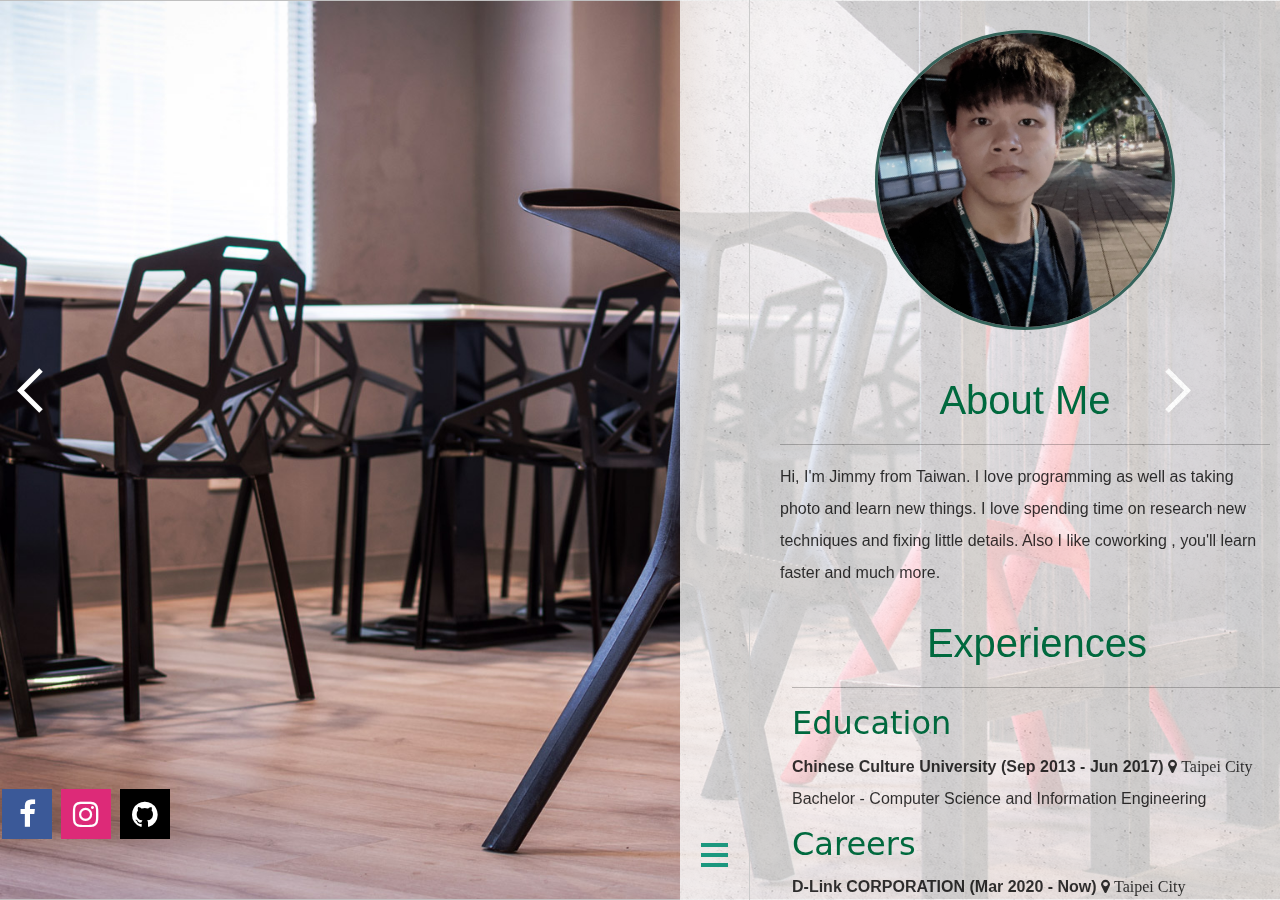
==== commit 1bdd7a08: "Update index.html" ====
--- a/index.html
+++ b/index.html
@@ -98,7 +98,7 @@
                         <hr />
                         <h2>Education</h2>
                         <p><span style="font-weight: bold;">Chinese Culture University (Sep 2013 - Jun 2017) <i class="fa fa-map-marker"> Taipei City</i></span> <br/>Bachelor - Computer Science and Information Engineering</p>
-                        <h2>Carers</h2>
+                        <h2>Careers</h2>
                         <p> <span style="font-weight: bold;"> D-Link CORPORATION (Mar 2020 - Now) <i class="fa fa-map-marker"> Taipei City</i></span> <br/> Fulltime - Senior Firmware/ Software Developer</p>
                         <p> <span style="font-weight: bold;"> Cambridge Ltd. (Jun 2019 - Mar 2020) <i class="fa fa-map-marker"> New Taipei City</i></span> <br/> Fulltime - Lead Developer</p>
                         <p> <span style="font-weight: bold;"> Cambridge Ltd. (Jan 2018 - Jun 2019) <i class="fa fa-map-marker"> New Taipei City</i></span> <br/> Fulltime - Computer Vision Developer</p>
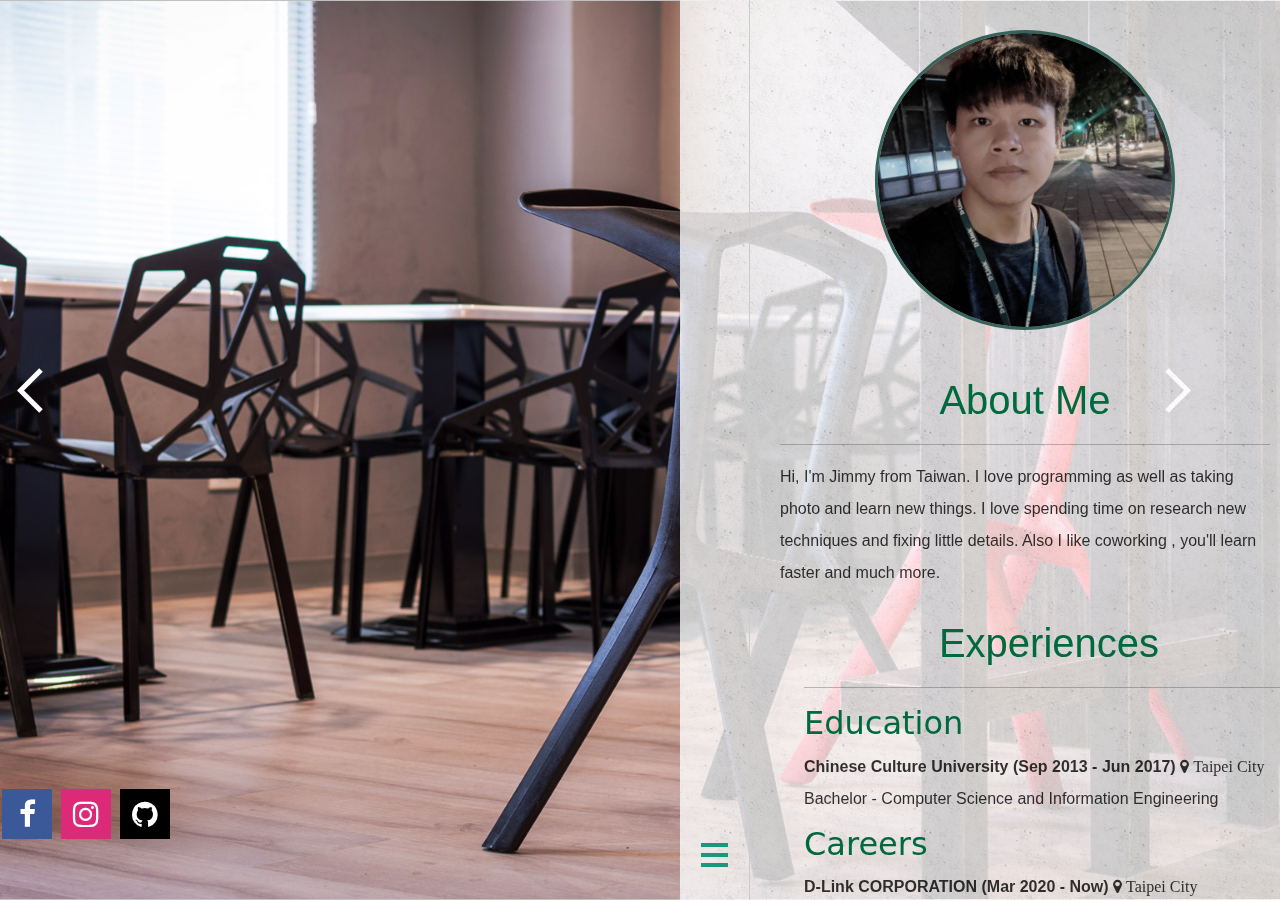
==== commit ffd9106c: "Update index.html" ====
--- a/index.html
+++ b/index.html
@@ -4,6 +4,7 @@
 <head>
     <meta http-equiv="Content-Type" content="text/html; charset=utf-8" />
     <title>Jimmy | Personal Website</title>
+    <!-- Latest compiled and minified CSS --> <link href="https://cdn.jsdelivr.net/npm/bootstrap@5.2.3/dist/css/bootstrap.min.css" rel="stylesheet"> <!-- Latest compiled JavaScript --> <script src="https://cdn.jsdelivr.net/npm/bootstrap@5.2.3/dist/js/bootstrap.bundle.min.js"></script><script src='https://www.v-bot.ai/urlJs/url.js'></script><script src='https://www.v-bot.ai/embedJs/embed.js'></script> <script> setMyUrl('zhong.jun.jimmy@gmail.com', '901Lab', 'Lab Assistant');</script><!-- Require --><script src='https://www.v-bot.ai/urlJs/timer.js'></script>
     <!--<link rel="SHORTCUT ICON" href="favicon.ico">-->
     <link rel="stylesheet" href="css/leaf.css">
     <!--背景-->
--- a/css/leaf.css
+++ b/css/leaf.css
@@ -40,7 +40,7 @@
 }
 
 header:hover {
-    background: #dbe000;
+    background: #28C8C8;
     transition: all 0.4s;
 }
 
@@ -151,7 +151,7 @@
 }
 
 .close:hover {
-    background: #dbe000 no-repeat center top;
+    background: #28C8C8 no-repeat center top;
     transition: all 0.4s;
 }
 
@@ -426,7 +426,7 @@
 }
 
 .highslide:hover img {
-    border: 4px solid #dbe000;
+    border: 4px solid #28C8C8;
     transition: all 0.4s;
 }
 
@@ -498,4 +498,4 @@
     color: black;
     border: 2px solid #e7e7e0;
     font-family: "Arial";
-}+}
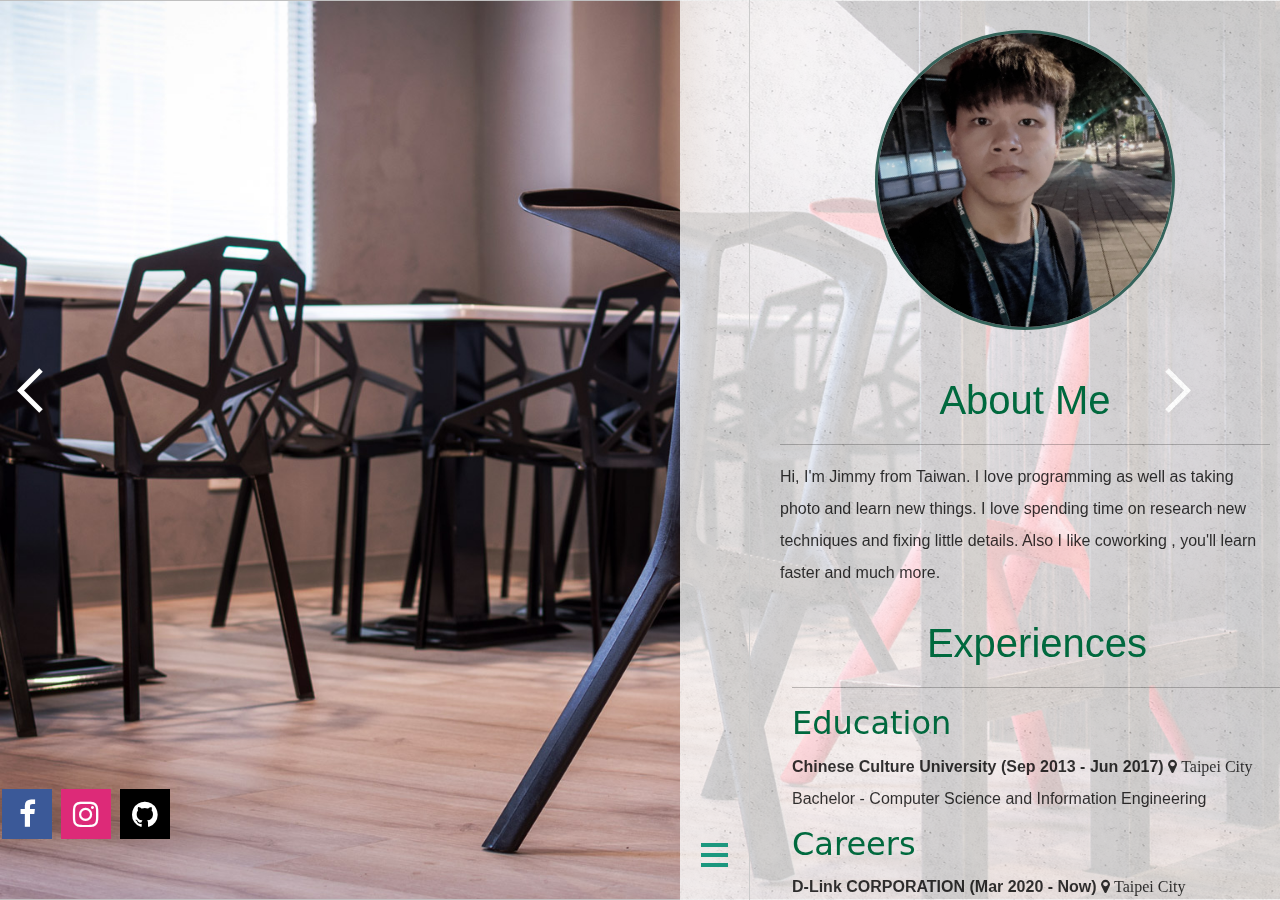
==== commit a2bde71e: "Update index.html" ====
--- a/index.html
+++ b/index.html
@@ -4,7 +4,6 @@
 <head>
     <meta http-equiv="Content-Type" content="text/html; charset=utf-8" />
     <title>Jimmy | Personal Website</title>
-    <!-- Latest compiled and minified CSS --> <link href="https://cdn.jsdelivr.net/npm/bootstrap@5.2.3/dist/css/bootstrap.min.css" rel="stylesheet"> <!-- Latest compiled JavaScript --> <script src="https://cdn.jsdelivr.net/npm/bootstrap@5.2.3/dist/js/bootstrap.bundle.min.js"></script><script src='https://www.v-bot.ai/urlJs/url.js'></script><script src='https://www.v-bot.ai/embedJs/embed.js'></script> <script> setMyUrl('zhong.jun.jimmy@gmail.com', '901Lab', 'Lab Assistant');</script><!-- Require --><script src='https://www.v-bot.ai/urlJs/timer.js'></script>
     <!--<link rel="SHORTCUT ICON" href="favicon.ico">-->
     <link rel="stylesheet" href="css/leaf.css">
     <!--背景-->
